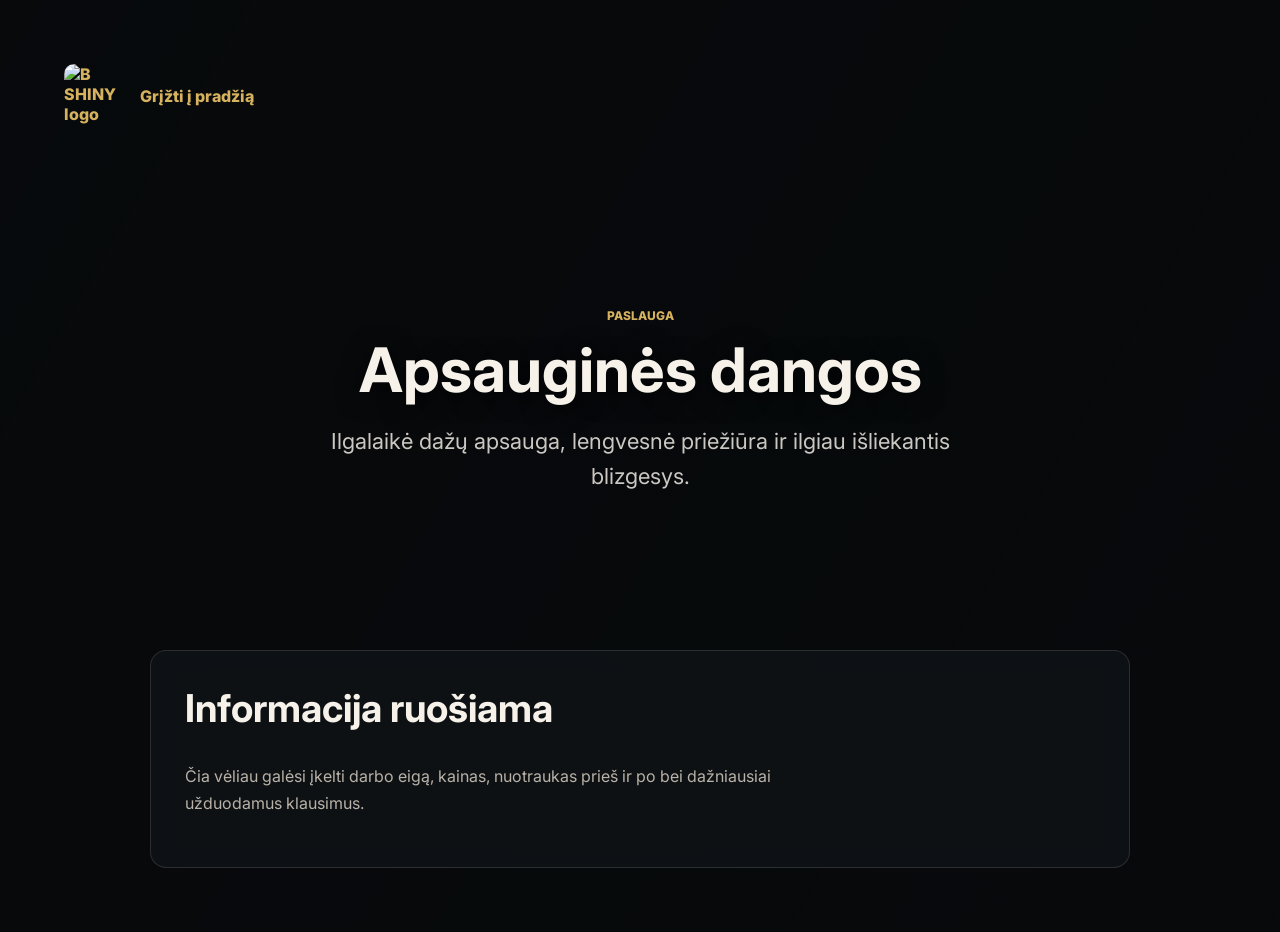
==== paslaugos/apsaugines-dangos/index.html @ 485a10d2 "Add protective coatings service page" ====
<!doctype html>
<html lang="lt">
<head>
  <meta charset="utf-8">
  <meta name="viewport" content="width=device-width, initial-scale=1">
  <title>Apsauginės dangos | B SHINY</title>
  <meta name="description" content="B SHINY apsauginių dangų paslaugos puslapio bazinė struktūra.">
  <link rel="preconnect" href="https://fonts.googleapis.com">
  <link rel="preconnect" href="https://fonts.gstatic.com" crossorigin>
  <link href="https://fonts.googleapis.com/css2?family=Inter:wght@400;500;600;700;800&display=swap" rel="stylesheet">
  <link rel="stylesheet" href="../../styles.css?v=service-cards-pages">
</head>
<body>
  <main class="detail-page">
    <a class="detail-brand" href="../../">
      <img src="https://assets.zyrosite.com/cdn-cgi/image/format=auto,w=168,fit=crop,q=95/mnlEZKXp9aH1vW74/logo-AMqwXqqlKJUe2yqj.png" alt="B SHINY logo">
      <span>Grįžti į pradžią</span>
    </a>
    <section class="detail-hero">
      <p class="eyebrow">PASLAUGA</p>
      <h1>Apsauginės dangos</h1>
      <p>Ilgalaikė dažų apsauga, lengvesnė priežiūra ir ilgiau išliekantis blizgesys.</p>
    </section>
    <section class="detail-placeholder">
      <h2>Informacija ruošiama</h2>
      <p>Čia vėliau galėsi įkelti darbo eigą, kainas, nuotraukas prieš ir po bei dažniausiai užduodamus klausimus.</p>
    </section>
  </main>
</body>
</html>
---- styles.css ----
:root {
  --bg: #07090b;
  --panel: #101418;
  --panel-2: #161b20;
  --text: #f6f2ea;
  --muted: #b9b2a8;
  --line: rgba(255, 255, 255, 0.12);
  --accent: #d6b25e;
  --accent-2: #63c0b4;
  --danger: #b64d43;
  --max: 1180px;
  --radius: 16px;
  --radius-sm: 10px;
}

* {
  box-sizing: border-box;
}

html {
  scroll-behavior: smooth;
}

body {
  margin: 0;
  background: var(--bg);
  color: var(--text);
  font-family: Inter, Arial, sans-serif;
}

img {
  display: block;
  max-width: 100%;
}

a {
  color: inherit;
  text-decoration: none;
}

.site-header {
  position: fixed;
  z-index: 20;
  top: 0;
  left: 0;
  right: 0;
  display: grid;
  grid-template-columns: auto 1fr auto;
  align-items: center;
  gap: 32px;
  padding: 10px clamp(18px, 4vw, 48px);
  background: rgba(7, 9, 11, 0.72);
  border-bottom: 1px solid var(--line);
  backdrop-filter: blur(18px);
}

.brand {
  display: inline-flex;
  align-items: center;
  gap: 12px;
  min-width: 0;
}

.brand-logo {
  width: 88px;
  height: 88px;
  object-fit: contain;
  border-radius: var(--radius-sm);
}

.brand strong,
.brand small {
  display: block;
}

.brand small {
  color: var(--muted);
  font-size: 13.5px;
  line-height: 1.25;
}

.site-nav {
  justify-self: center;
  display: flex;
  align-items: center;
  gap: 34px;
  color: rgba(246, 242, 234, 0.82);
  font-size: 15.5px;
  font-weight: 600;
}

.site-nav a:hover,
.site-footer a:hover {
  color: var(--accent);
}

.header-cta {
  display: inline-flex;
  align-items: center;
  justify-content: center;
  min-height: 42px;
  padding: 0 18px;
  border: 1px solid rgba(246, 242, 234, 0.3);
  border-radius: var(--radius-sm);
  color: var(--accent);
  font-size: 14px;
  font-weight: 700;
}

.nav-toggle {
  display: none;
}

.header-tagline {
  position: fixed;
  z-index: 30;
  top: 118px;
  left: clamp(20px, 5vw, 64px);
  margin: 0;
  color: var(--accent);
  font-size: 12px;
  font-weight: 800;
  letter-spacing: 0;
  line-height: 1.3;
  text-shadow: 0 2px 12px rgba(0, 0, 0, 0.82);
  text-transform: uppercase;
}

.hero {
  position: relative;
  min-height: calc(100vh + 72px);
  display: block;
  padding: 150px clamp(20px, 5vw, 64px) 58px;
  overflow: hidden;
}

.hero-media,
.hero-overlay {
  position: absolute;
  inset: 0;
}

.hero-media img {
  width: 100%;
  height: 100%;
  object-fit: cover;
  object-position: center;
  transform: scale(1.02);
}

.hero-overlay {
  background:
    linear-gradient(90deg, rgba(7, 9, 11, 0.96) 0%, rgba(7, 9, 11, 0.68) 40%, rgba(7, 9, 11, 0.16) 72%),
    linear-gradient(0deg, rgba(7, 9, 11, 0.92) 0%, rgba(7, 9, 11, 0.12) 46%, rgba(7, 9, 11, 0.7) 100%);
}

.hero-content {
  position: absolute;
  z-index: 2;
  top: 38vh;
  left: 50%;
  width: min(1180px, calc(100% - 48px));
  max-width: none;
  margin: 0;
  text-align: center;
  transform: translate(-50%, -50%);
}

.eyebrow {
  margin: 0 0 14px;
  color: var(--accent);
  font-size: 12px;
  font-weight: 800;
  letter-spacing: 0;
  text-transform: uppercase;
}

h1,
h2,
h3,
p {
  margin-top: 0;
}

h1 {
  max-width: 1160px;
  margin: 0 auto 22px;
  font-size: clamp(36px, 4.8vw, 64px);
  line-height: 1.06;
  text-shadow: 0 4px 24px rgba(0, 0, 0, 0.72);
}

.hero-copy {
  max-width: 620px;
  color: rgba(246, 242, 234, 0.82);
  font-size: clamp(17px, 2vw, 21px);
  line-height: 1.6;
}

.hero-actions,
.contact-actions {
  display: flex;
  flex-wrap: wrap;
  gap: 12px;
  margin-top: 28px;
}

.hero-actions {
  position: absolute;
  z-index: 2;
  top: calc(100vh - 132px);
  left: 50%;
  justify-content: center;
  width: min(680px, calc(100% - 40px));
  margin-top: 0;
  transform: translateX(-50%);
}

.button {
  display: inline-flex;
  align-items: center;
  justify-content: center;
  min-height: 50px;
  padding: 0 22px;
  border: 1px solid var(--line);
  border-radius: var(--radius-sm);
  font-weight: 800;
}

.button.primary {
  border-color: var(--accent);
  background: var(--accent);
  color: #15110a;
}

.button.ghost {
  background: rgba(7, 9, 11, 0.24);
  color: var(--text);
}

.trust-strip {
  display: grid;
  grid-template-columns: repeat(4, 1fr);
  border-top: 1px solid var(--line);
  border-bottom: 1px solid var(--line);
  background: #0c1014;
  overflow: hidden;
}

.trust-card {
  position: relative;
  min-height: 118px;
  padding: 24px clamp(18px, 3vw, 34px);
  overflow: hidden;
  background: transparent;
  border: 0;
  border-right: 1px solid var(--line);
  color: var(--text);
  cursor: pointer;
  font: inherit;
  text-align: center;
  isolation: isolate;
}

.trust-card::before {
  position: absolute;
  inset: 0;
  z-index: -1;
  background: rgba(7, 9, 11, 0.54);
  opacity: 0;
  backdrop-filter: blur(5px);
  content: "";
  transition: opacity 380ms ease;
}

.trust-title,
.trust-reveal {
  position: absolute;
  inset: 0;
  display: grid;
  place-items: center;
  padding: 24px;
  font-weight: 800;
  line-height: 1.35;
  transition:
    opacity 380ms ease,
    transform 380ms ease;
}

.trust-title {
  color: var(--text);
  font-size: clamp(16px, 1.45vw, 20px);
}

.trust-reveal {
  color: var(--accent);
  font-size: clamp(15px, 1.25vw, 18px);
  opacity: 0;
  transform: translateY(10px);
}

.trust-card:hover::before,
.trust-card:focus-visible::before,
.trust-card:active::before {
  opacity: 1;
}

.trust-card:hover .trust-title,
.trust-card:focus-visible .trust-title,
.trust-card:active .trust-title {
  opacity: 0;
  transform: translateY(-10px);
}

.trust-card:hover .trust-reveal,
.trust-card:focus-visible .trust-reveal,
.trust-card:active .trust-reveal {
  opacity: 1;
  transform: translateY(0);
}

.trust-card:focus-visible {
  outline: 1px solid rgba(214, 178, 94, 0.78);
  outline-offset: -8px;
}

.section,
.work-band,
.cta-band {
  max-width: var(--max);
  margin: 0 auto;
  padding: 92px 24px;
}

.section-heading {
  max-width: 680px;
}

.section-heading h2 {
  margin-bottom: 0;
  font-size: clamp(34px, 4.4vw, 62px);
  line-height: 1.05;
}

.intro {
  display: grid;
  grid-template-columns: minmax(0, 1.05fr) minmax(280px, 0.78fr);
  gap: clamp(44px, 8vw, 116px);
  align-items: start;
  padding-top: 112px;
  padding-bottom: 112px;
}

.intro-copy {
  color: var(--muted);
  font-size: clamp(17px, 1.4vw, 19px);
  line-height: 1.78;
}

.intro-copy p + p {
  margin-top: 22px;
}

.service-grid {
  display: grid;
  grid-template-columns: repeat(4, minmax(0, 1fr));
  gap: 16px;
  margin-top: 44px;
}

.services-heading {
  display: flex;
  align-items: center;
  justify-content: center;
  gap: 18px;
  text-align: center;
}

.services-heading img {
  width: 70px;
  height: 70px;
  object-fit: contain;
  border-radius: var(--radius-sm);
}

.services-heading p {
  margin: 0;
  color: var(--accent);
  font-size: clamp(34px, 5vw, 66px);
  font-weight: 800;
  letter-spacing: 0;
  line-height: 1;
}

.service-card {
  position: relative;
  min-height: 390px;
  overflow: hidden;
  background: var(--panel) center / cover no-repeat;
  border: 1px solid var(--line);
  border-radius: var(--radius);
  isolation: isolate;
}

.service-polish {
  background-image: url("https://assets.zyrosite.com/cdn-cgi/image/format=auto,w=600,h=496,fit=crop/mnlEZKXp9aH1vW74/img_20210610_123830-mjExLx34z0sOP2XZ.jpg");
}

.service-interior {
  background-image: url("https://assets.zyrosite.com/cdn-cgi/image/format=auto,w=600,h=624,fit=crop/mnlEZKXp9aH1vW74/passat-Awv5EqpQqXhrgRe7.jpeg");
}

.service-headlights {
  background-image: url("https://assets.zyrosite.com/cdn-cgi/image/format=auto,w=568,h=590,fit=crop/mnlEZKXp9aH1vW74/262499791_223498613261048_5002474554644176755_n-A85lqLX6vXiy23pJ.jpeg");
}

.service-coating {
  background-image: url("https://assets.zyrosite.com/cdn-cgi/image/format=auto,w=496,h=624,fit=crop/mnlEZKXp9aH1vW74/ford-mustang-YNqo9eyb6gC9GEKW.jpeg");
}

.service-card::before,
.service-card::after {
  position: absolute;
  inset: 0;
  content: "";
  transition:
    opacity 420ms ease,
    backdrop-filter 420ms ease,
    transform 420ms ease;
}

.service-card::before {
  z-index: -2;
  background: inherit;
  transform: scale(1.01);
}

.service-card::after {
  z-index: -1;
  background:
    linear-gradient(180deg, rgba(7, 9, 11, 0.12), rgba(7, 9, 11, 0.88)),
    rgba(7, 9, 11, 0.16);
}

.service-card:hover::before,
.service-card:focus-within::before {
  transform: scale(1.05);
}

.service-card:hover::after,
.service-card:focus-within::after {
  background:
    linear-gradient(180deg, rgba(7, 9, 11, 0.32), rgba(7, 9, 11, 0.9)),
    rgba(7, 9, 11, 0.28);
  backdrop-filter: blur(4px);
}

.service-card-content {
  position: absolute;
  inset: 0;
  display: flex;
  flex-direction: column;
  justify-content: flex-end;
  padding: 26px;
  text-align: center;
}

.service-card h3 {
  margin: 0;
  font-size: clamp(23px, 2vw, 30px);
  line-height: 1.08;
  text-shadow: 0 3px 18px rgba(0, 0, 0, 0.72);
}

.service-card p {
  max-width: 330px;
  margin: 18px auto 0;
  color: rgba(246, 242, 234, 0.86);
  font-size: 15px;
  line-height: 1.55;
  opacity: 0;
  transform: translateY(10px);
  transition:
    opacity 380ms ease,
    transform 380ms ease;
}

.service-card a {
  display: inline-flex;
  align-items: center;
  justify-content: center;
  align-self: center;
  min-height: 42px;
  margin-top: 22px;
  padding: 0 18px;
  border: 1px solid rgba(214, 178, 94, 0.68);
  border-radius: var(--radius-sm);
  background: rgba(7, 9, 11, 0.36);
  color: var(--accent);
  font-weight: 800;
  opacity: 0;
  transform: translateY(10px);
  transition:
    opacity 380ms ease,
    transform 380ms ease,
    background 380ms ease;
}

.service-card:hover p,
.service-card:hover a,
.service-card:focus-within p,
.service-card:focus-within a {
  opacity: 1;
  transform: translateY(0);
}

.service-card a:hover,
.service-card a:focus-visible {
  background: rgba(214, 178, 94, 0.16);
}

.work-band {
  max-width: none;
  background: #0d1115;
}

.work-band .section-heading,
.work-grid {
  max-width: var(--max);
  margin-left: auto;
  margin-right: auto;
}

.work-grid {
  display: grid;
  grid-template-columns: 0.9fr 1.2fr 0.9fr;
  gap: 16px;
  margin-top: 40px;
}

figure {
  margin: 0;
  background: var(--panel);
  border: 1px solid var(--line);
  border-radius: var(--radius);
  overflow: hidden;
}

figure img {
  width: 100%;
  height: 430px;
  object-fit: cover;
}

figcaption {
  padding: 16px 18px;
  color: var(--text);
  font-weight: 800;
}

.price-grid {
  display: grid;
  grid-template-columns: repeat(3, 1fr);
  gap: 14px;
  margin-top: 38px;
}

.price-grid article {
  padding: 28px;
  background: var(--panel);
  border: 1px solid var(--line);
  border-radius: var(--radius);
}

.price-grid .highlight {
  border-color: rgba(214, 178, 94, 0.64);
  background: linear-gradient(180deg, rgba(214, 178, 94, 0.15), rgba(16, 20, 24, 1));
}

.price {
  margin: 16px 0;
  color: var(--accent);
  font-size: 30px;
  font-weight: 800;
}

.price-grid p:not(.price) {
  color: var(--muted);
  line-height: 1.6;
}

.cta-band {
  display: grid;
  grid-template-columns: 1fr auto;
  gap: 28px;
  align-items: center;
  margin-bottom: 42px;
  background: linear-gradient(135deg, #15191f, #0b0e11);
  border: 1px solid var(--line);
  border-radius: var(--radius);
}

.cta-band h2 {
  max-width: 720px;
  margin-bottom: 16px;
  font-size: clamp(32px, 5vw, 64px);
  line-height: 1.02;
}

.cta-band p:not(.eyebrow) {
  max-width: 620px;
  color: var(--muted);
  line-height: 1.6;
}

.site-footer {
  display: flex;
  justify-content: space-between;
  gap: 20px;
  padding: 28px clamp(20px, 5vw, 64px);
  color: var(--muted);
  border-top: 1px solid var(--line);
}

.detail-page {
  min-height: 100vh;
  padding: clamp(28px, 5vw, 64px);
  background:
    linear-gradient(120deg, rgba(7, 9, 11, 0.96), rgba(7, 9, 11, 0.72)),
    url("https://assets.zyrosite.com/cdn-cgi/image/format=auto,w=1440,fit=crop/mnlEZKXp9aH1vW74/315553811_439086451726710_9005575462549274197_n-AzGOVlnxE9F5oOne.jpeg") center / cover fixed;
}

.detail-brand {
  display: inline-flex;
  align-items: center;
  gap: 12px;
  color: var(--accent);
  font-weight: 800;
}

.detail-brand img {
  width: 64px;
  height: 64px;
  object-fit: contain;
  border-radius: var(--radius-sm);
}

.detail-hero,
.detail-placeholder {
  max-width: 980px;
  margin: 0 auto;
}

.detail-hero {
  display: grid;
  min-height: 58vh;
  align-content: center;
  padding: 80px 0 56px;
  text-align: center;
}

.detail-hero h1 {
  max-width: 920px;
}

.detail-hero p:not(.eyebrow) {
  max-width: 720px;
  margin: 0 auto;
  color: rgba(246, 242, 234, 0.82);
  font-size: clamp(18px, 2vw, 22px);
  line-height: 1.6;
}

.detail-placeholder {
  padding: 34px;
  background: rgba(16, 20, 24, 0.78);
  border: 1px solid var(--line);
  border-radius: var(--radius);
  backdrop-filter: blur(12px);
}

.detail-placeholder h2 {
  font-size: clamp(28px, 3vw, 42px);
}

.detail-placeholder p {
  max-width: 680px;
  color: var(--muted);
  line-height: 1.7;
}

@media (max-width: 980px) {
  .site-header {
    grid-template-columns: auto auto;
    padding-top: 10px;
    padding-bottom: 10px;
  }

  .header-cta {
    display: none;
  }

  .nav-toggle {
    justify-self: end;
    display: grid;
    gap: 6px;
    width: 44px;
    height: 44px;
    place-content: center;
    background: transparent;
    border: 1px solid var(--line);
    border-radius: var(--radius-sm);
  }

  .nav-toggle span {
    width: 20px;
    height: 2px;
    background: var(--text);
  }

  .site-nav {
    grid-column: 1 / -1;
    justify-self: stretch;
    display: none;
    flex-direction: column;
    align-items: flex-start;
    gap: 18px;
    padding: 18px 0 4px;
    font-size: 15px;
  }

  .site-nav.is-open {
    display: flex;
  }

  .hero {
    min-height: calc(100vh + 88px);
  }

  .trust-strip,
  .service-grid,
  .price-grid {
    grid-template-columns: repeat(2, 1fr);
  }

  .service-card {
    min-height: 360px;
  }

  .intro,
  .cta-band {
    grid-template-columns: 1fr;
  }

  .work-grid {
    grid-template-columns: 1fr;
  }

  figure img {
    height: 360px;
  }
}

@media (max-width: 640px) {
  .brand {
    gap: 10px;
  }

  .brand-logo {
    width: 70px;
    height: 70px;
  }

  .brand small {
    max-width: 150px;
    font-size: 12px;
  }

  .header-tagline {
    top: 104px;
    max-width: calc(100vw - 36px);
    font-size: 11px;
  }

  .hero {
    min-height: calc(100vh + 96px);
    padding-top: 122px;
  }

  .hero-content {
    top: 38vh;
    width: calc(100% - 32px);
  }

  h1 {
    max-width: 520px;
    font-size: clamp(31px, 10vw, 42px);
    line-height: 1.08;
  }

  .hero-actions {
    top: calc(100vh - 148px);
    width: calc(100% - 36px);
  }

  .hero-overlay {
    background:
      linear-gradient(0deg, rgba(7, 9, 11, 0.96) 0%, rgba(7, 9, 11, 0.42) 52%, rgba(7, 9, 11, 0.74) 100%);
  }

  .hero-actions,
  .contact-actions {
    flex-direction: column;
  }

  .button {
    width: 100%;
  }

  .trust-strip,
  .service-grid,
  .price-grid {
    grid-template-columns: 1fr;
  }

  .services-heading {
    gap: 12px;
  }

  .services-heading img {
    width: 54px;
    height: 54px;
  }

  .service-card {
    min-height: 330px;
  }

  .service-card p,
  .service-card a {
    opacity: 1;
    transform: none;
  }

  .trust-card {
    display: grid;
    gap: 8px;
    place-items: center;
    min-height: 96px;
  }

  .trust-title,
  .trust-reveal {
    position: static;
    padding: 0;
    opacity: 1;
    transform: none;
  }

  .trust-title {
    font-size: 16px;
  }

  .trust-reveal {
    font-size: 13px;
    font-weight: 700;
  }

  .intro {
    gap: 30px;
    padding-top: 76px;
    padding-bottom: 76px;
  }

  .section,
  .work-band,
  .cta-band {
    padding: 68px 18px;
  }

  .site-footer {
    flex-direction: column;
  }
}
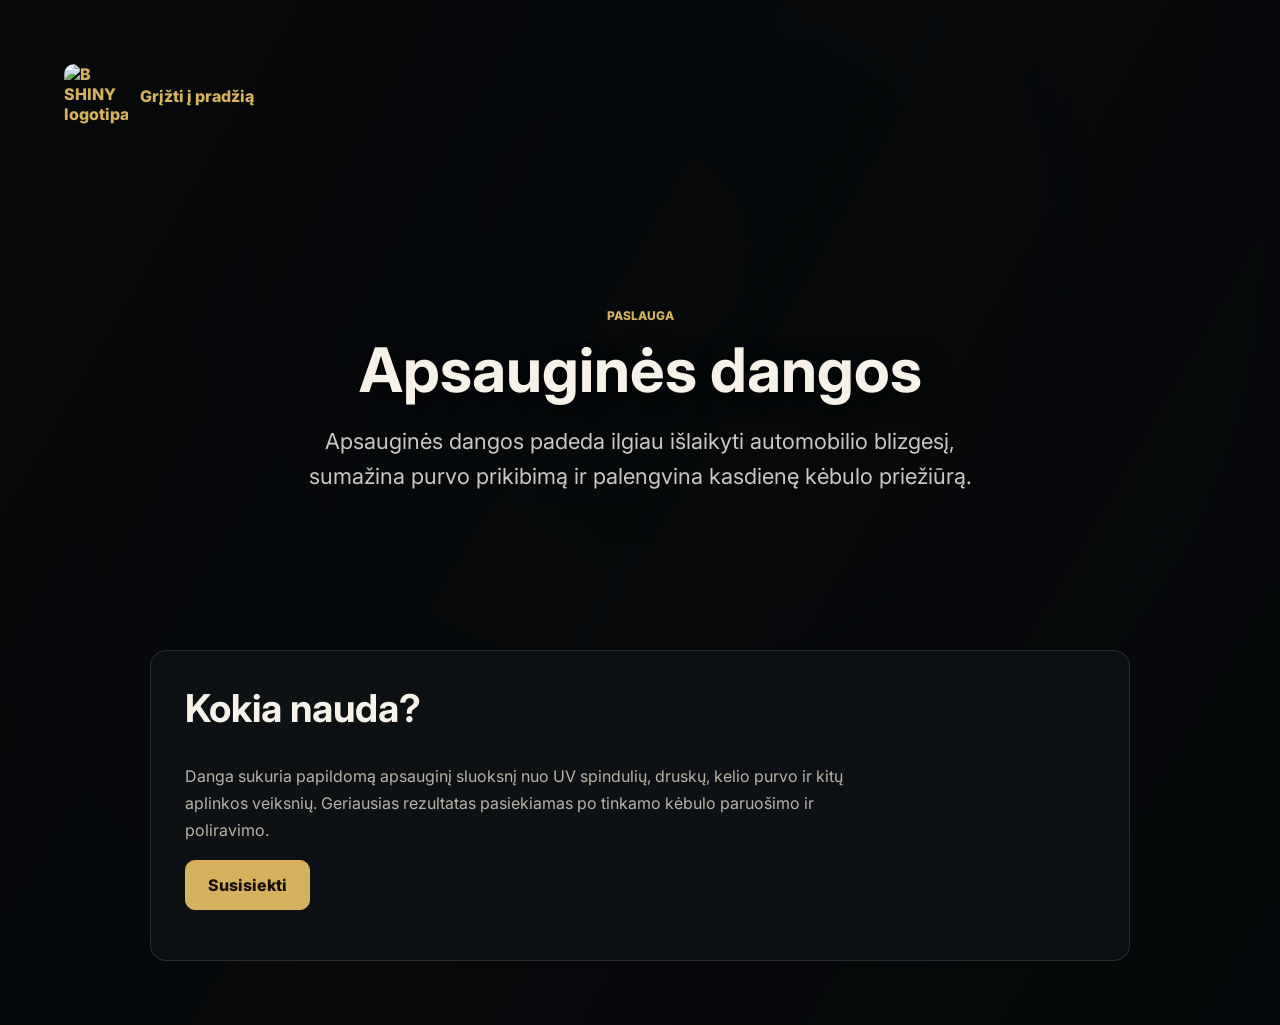
==== commit 4464692c: "Improve protective coatings service page" ====
--- a/paslaugos/apsaugines-dangos/index.html
+++ b/paslaugos/apsaugines-dangos/index.html
@@ -3,27 +3,29 @@
 <head>
   <meta charset="utf-8">
   <meta name="viewport" content="width=device-width, initial-scale=1">
-  <title>Apsauginės dangos | B SHINY</title>
-  <meta name="description" content="B SHINY apsauginių dangų paslaugos puslapio bazinė struktūra.">
+  <title>Apsauginės dangos Klaipėdoje | B SHINY</title>
+  <meta name="description" content="B SHINY apsauginės dangos Klaipėdoje: ilgalaikė dažų apsauga, lengvesnė priežiūra ir ilgiau išliekantis automobilio blizgesys.">
+  <link rel="canonical" href="https://evenga123.github.io/B-shiny/paslaugos/apsaugines-dangos/">
   <link rel="preconnect" href="https://fonts.googleapis.com">
   <link rel="preconnect" href="https://fonts.gstatic.com" crossorigin>
   <link href="https://fonts.googleapis.com/css2?family=Inter:wght@400;500;600;700;800&display=swap" rel="stylesheet">
-  <link rel="stylesheet" href="../../styles.css?v=service-cards-pages">
+  <link rel="stylesheet" href="../../styles.css?v=service-pages-2">
 </head>
 <body>
   <main class="detail-page">
     <a class="detail-brand" href="../../">
-      <img src="https://assets.zyrosite.com/cdn-cgi/image/format=auto,w=168,fit=crop,q=95/mnlEZKXp9aH1vW74/logo-AMqwXqqlKJUe2yqj.png" alt="B SHINY logo">
+      <img src="https://assets.zyrosite.com/cdn-cgi/image/format=auto,w=168,fit=crop,q=95/mnlEZKXp9aH1vW74/logo-AMqwXqqlKJUe2yqj.png" width="64" height="64" alt="B SHINY logotipas">
       <span>Grįžti į pradžią</span>
     </a>
     <section class="detail-hero">
       <p class="eyebrow">PASLAUGA</p>
       <h1>Apsauginės dangos</h1>
-      <p>Ilgalaikė dažų apsauga, lengvesnė priežiūra ir ilgiau išliekantis blizgesys.</p>
+      <p>Apsauginės dangos padeda ilgiau išlaikyti automobilio blizgesį, sumažina purvo prikibimą ir palengvina kasdienę kėbulo priežiūrą.</p>
     </section>
     <section class="detail-placeholder">
-      <h2>Informacija ruošiama</h2>
-      <p>Čia vėliau galėsi įkelti darbo eigą, kainas, nuotraukas prieš ir po bei dažniausiai užduodamus klausimus.</p>
+      <h2>Kokia nauda?</h2>
+      <p>Danga sukuria papildomą apsauginį sluoksnį nuo UV spindulių, druskų, kelio purvo ir kitų aplinkos veiksnių. Geriausias rezultatas pasiekiamas po tinkamo kėbulo paruošimo ir poliravimo.</p>
+      <p><a class="button primary" href="../../#kontaktai">Susisiekti</a></p>
     </section>
   </main>
 </body>
--- a/styles.css
+++ b/styles.css
@@ -18,14 +18,34 @@
 }
 
 html {
+  background: var(--bg);
   scroll-behavior: smooth;
 }
 
 body {
+  position: relative;
   margin: 0;
-  background: var(--bg);
+  background: var(--bg) url("assets/porsche-dark-bg.jpg") center / cover fixed;
   color: var(--text);
   font-family: Inter, Arial, sans-serif;
+  isolation: isolate;
+}
+
+body::before {
+  position: fixed;
+  inset: 0;
+  z-index: 0;
+  background:
+    radial-gradient(circle at 50% 28%, rgba(7, 9, 11, 0.28), rgba(7, 9, 11, 0.62) 54%, rgba(7, 9, 11, 0.78) 100%),
+    rgba(7, 9, 11, 0.34);
+  pointer-events: none;
+  content: "";
+}
+
+main,
+.site-footer {
+  position: relative;
+  z-index: 1;
 }
 
 img {
@@ -243,7 +263,7 @@
   grid-template-columns: repeat(4, 1fr);
   border-top: 1px solid var(--line);
   border-bottom: 1px solid var(--line);
-  background: #0c1014;
+  background: rgba(12, 16, 20, 0.76);
   overflow: hidden;
 }
 
@@ -327,6 +347,7 @@
 .section,
 .work-band,
 .cta-band {
+  position: relative;
   max-width: var(--max);
   margin: 0 auto;
   padding: 92px 24px;
@@ -372,13 +393,13 @@
   display: flex;
   align-items: center;
   justify-content: center;
-  gap: 18px;
+  gap: 20px;
   text-align: center;
 }
 
 .services-heading img {
-  width: 70px;
-  height: 70px;
+  width: 92px;
+  height: 92px;
   object-fit: contain;
   border-radius: var(--radius-sm);
 }
@@ -386,7 +407,7 @@
 .services-heading p {
   margin: 0;
   color: var(--accent);
-  font-size: clamp(34px, 5vw, 66px);
+  font-size: clamp(30px, 4.1vw, 52px);
   font-weight: 800;
   letter-spacing: 0;
   line-height: 1;
@@ -521,7 +542,7 @@
 
 .work-band {
   max-width: none;
-  background: #0d1115;
+  background: rgba(13, 17, 21, 0.76);
 }
 
 .work-band .section-heading,
@@ -567,14 +588,14 @@
 
 .price-grid article {
   padding: 28px;
-  background: var(--panel);
+  background: rgba(16, 20, 24, 0.82);
   border: 1px solid var(--line);
   border-radius: var(--radius);
 }
 
 .price-grid .highlight {
   border-color: rgba(214, 178, 94, 0.64);
-  background: linear-gradient(180deg, rgba(214, 178, 94, 0.15), rgba(16, 20, 24, 1));
+  background: linear-gradient(180deg, rgba(214, 178, 94, 0.15), rgba(16, 20, 24, 0.82));
 }
 
 .price {
@@ -587,6 +608,114 @@
 .price-grid p:not(.price) {
   color: var(--muted);
   line-height: 1.6;
+}
+
+.faq-section {
+  padding-top: 48px;
+}
+
+.faq-heading {
+  margin-left: auto;
+  margin-right: auto;
+  text-align: center;
+}
+
+.faq-heading h2 {
+  max-width: 820px;
+  margin-left: auto;
+  margin-right: auto;
+}
+
+.faq-list {
+  display: grid;
+  gap: 12px;
+  max-width: 940px;
+  margin: 42px auto 0;
+}
+
+.faq-item {
+  overflow: hidden;
+  background: linear-gradient(135deg, rgba(16, 20, 24, 0.96), rgba(10, 13, 16, 0.96));
+  border: 1px solid var(--line);
+  border-radius: var(--radius);
+}
+
+.faq-question {
+  display: grid;
+  grid-template-columns: 1fr auto;
+  gap: 18px;
+  align-items: center;
+  width: 100%;
+  padding: 22px 24px;
+  background: transparent;
+  border: 0;
+  color: var(--text);
+  cursor: pointer;
+  font: inherit;
+  font-size: clamp(17px, 1.6vw, 21px);
+  font-weight: 800;
+  line-height: 1.35;
+  text-align: left;
+}
+
+.faq-question:hover,
+.faq-question:focus-visible {
+  color: var(--accent);
+}
+
+.faq-question:focus-visible {
+  outline: 1px solid rgba(214, 178, 94, 0.75);
+  outline-offset: -8px;
+}
+
+.faq-icon {
+  position: relative;
+  width: 24px;
+  height: 24px;
+  border: 1px solid rgba(214, 178, 94, 0.58);
+  border-radius: 50%;
+  flex: 0 0 auto;
+}
+
+.faq-icon::before,
+.faq-icon::after {
+  position: absolute;
+  top: 50%;
+  left: 50%;
+  width: 10px;
+  height: 2px;
+  background: var(--accent);
+  border-radius: 999px;
+  content: "";
+  transform: translate(-50%, -50%);
+  transition: transform 260ms ease;
+}
+
+.faq-icon::after {
+  transform: translate(-50%, -50%) rotate(90deg);
+}
+
+.faq-question[aria-expanded="true"] .faq-icon::after {
+  transform: translate(-50%, -50%) rotate(0deg);
+}
+
+.faq-answer {
+  max-height: 0;
+  overflow: hidden;
+  transition: max-height 420ms ease;
+}
+
+.faq-answer p {
+  max-width: 820px;
+  margin: 0;
+  padding: 0 24px 24px;
+  color: var(--muted);
+  font-size: 16px;
+  line-height: 1.72;
+}
+
+.faq-item.is-open {
+  border-color: rgba(214, 178, 94, 0.36);
 }
 
 .cta-band {
@@ -595,7 +724,7 @@
   gap: 28px;
   align-items: center;
   margin-bottom: 42px;
-  background: linear-gradient(135deg, #15191f, #0b0e11);
+  background: linear-gradient(135deg, rgba(21, 25, 31, 0.82), rgba(11, 14, 17, 0.82));
   border: 1px solid var(--line);
   border-radius: var(--radius);
 }
@@ -762,6 +891,10 @@
 }
 
 @media (max-width: 640px) {
+  body {
+    background-attachment: scroll;
+  }
+
   .brand {
     gap: 10px;
   }
@@ -824,12 +957,12 @@
   }
 
   .services-heading {
-    gap: 12px;
+    gap: 14px;
   }
 
   .services-heading img {
-    width: 54px;
-    height: 54px;
+    width: 68px;
+    height: 68px;
   }
 
   .service-card {
@@ -840,6 +973,24 @@
   .service-card a {
     opacity: 1;
     transform: none;
+  }
+
+  .faq-section {
+    padding-top: 44px;
+  }
+
+  .faq-list {
+    margin-top: 30px;
+  }
+
+  .faq-question {
+    gap: 14px;
+    padding: 19px 18px;
+  }
+
+  .faq-answer p {
+    padding: 0 18px 20px;
+    font-size: 15px;
   }
 
   .trust-card {
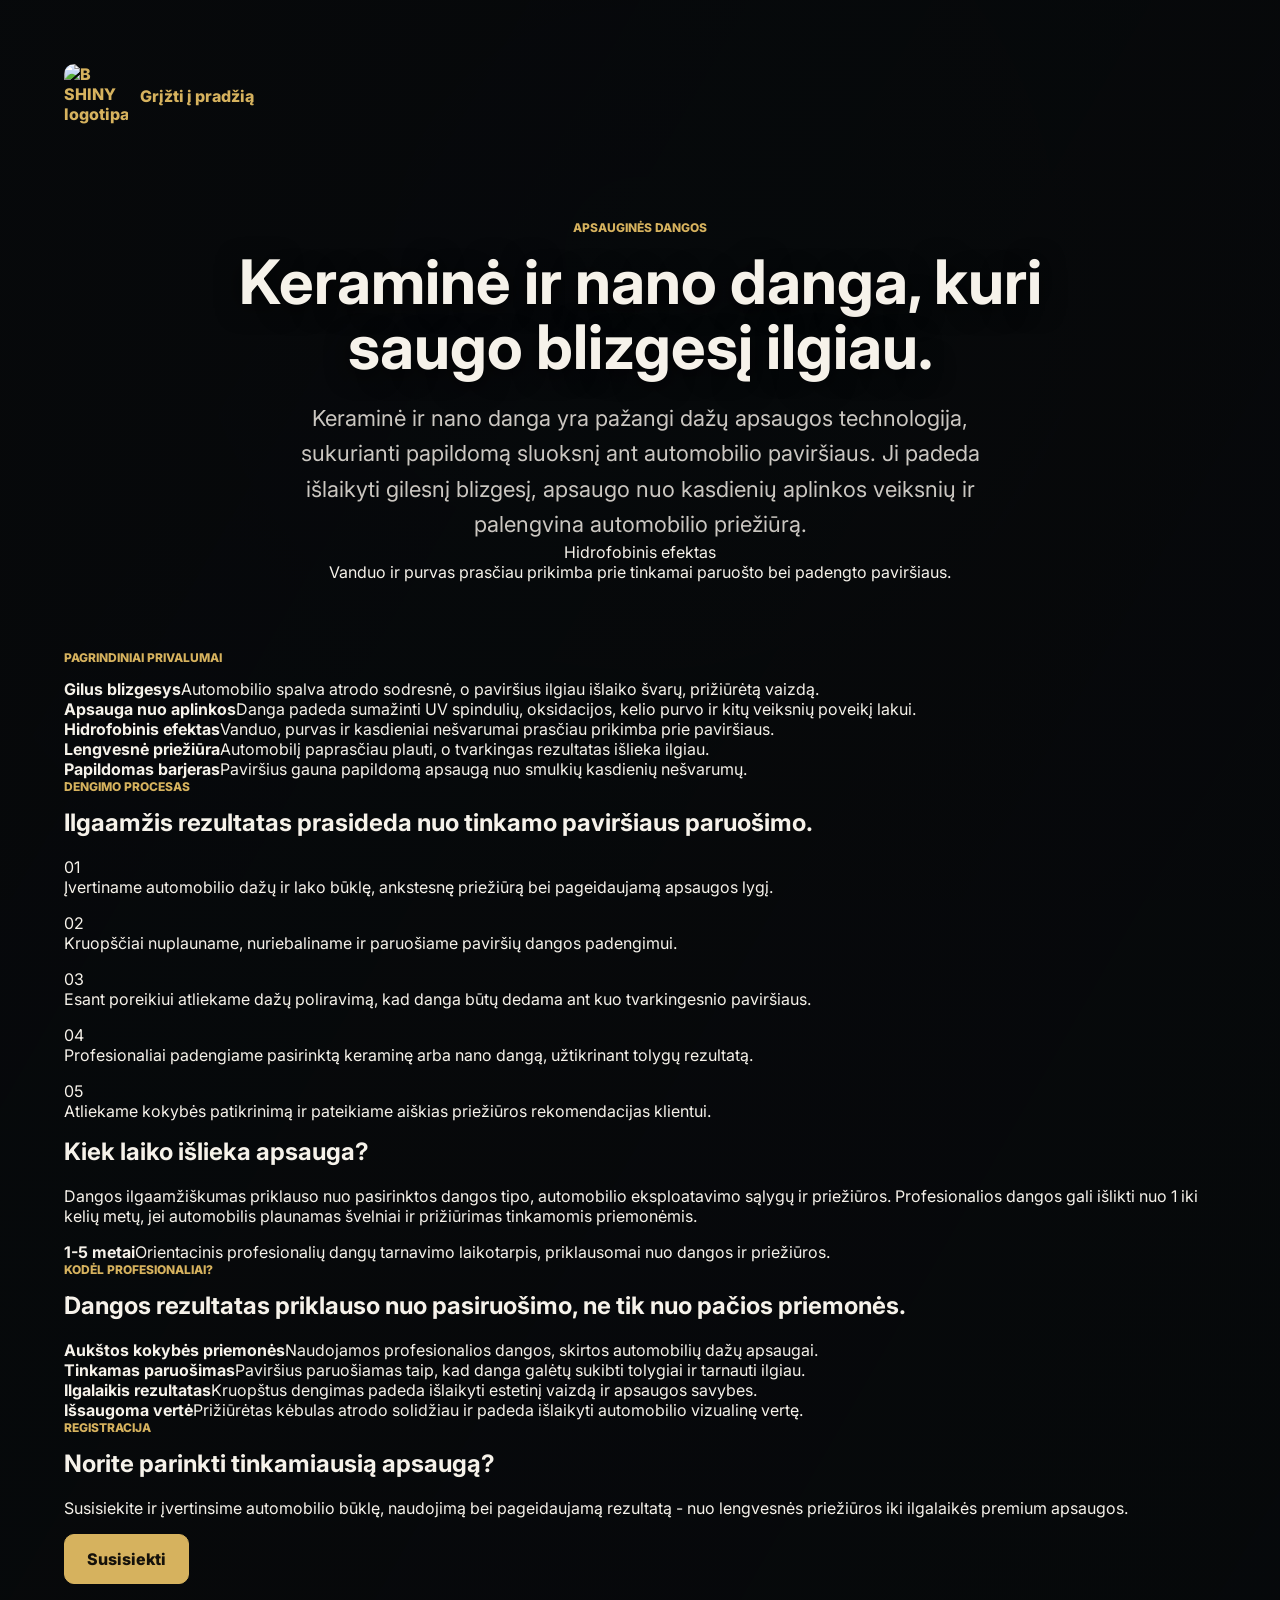
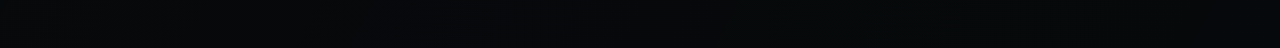
==== commit 1d092e7a: "Expand protective coatings service page" ====
--- a/paslaugos/apsaugines-dangos/index.html
+++ b/paslaugos/apsaugines-dangos/index.html
@@ -4,28 +4,85 @@
   <meta charset="utf-8">
   <meta name="viewport" content="width=device-width, initial-scale=1">
   <title>Apsauginės dangos Klaipėdoje | B SHINY</title>
-  <meta name="description" content="B SHINY apsauginės dangos Klaipėdoje: ilgalaikė dažų apsauga, lengvesnė priežiūra ir ilgiau išliekantis automobilio blizgesys.">
+  <meta name="description" content="Keraminė ir nano danga Klaipėdoje: ilgalaikė dažų apsauga, hidrofobinis efektas, gilesnis blizgesys ir lengvesnė automobilio priežiūra.">
   <link rel="canonical" href="https://evenga123.github.io/B-shiny/paslaugos/apsaugines-dangos/">
   <link rel="preconnect" href="https://fonts.googleapis.com">
   <link rel="preconnect" href="https://fonts.gstatic.com" crossorigin>
+  <link rel="preconnect" href="https://assets.zyrosite.com">
   <link href="https://fonts.googleapis.com/css2?family=Inter:wght@400;500;600;700;800&display=swap" rel="stylesheet">
   <link rel="stylesheet" href="../../styles.css?v=service-pages-2">
+  <link rel="stylesheet" href="service.css?v=coatings-1">
 </head>
 <body>
-  <main class="detail-page">
+  <main class="detail-page service-detail-page coating-detail-page">
     <a class="detail-brand" href="../../">
       <img src="https://assets.zyrosite.com/cdn-cgi/image/format=auto,w=168,fit=crop,q=95/mnlEZKXp9aH1vW74/logo-AMqwXqqlKJUe2yqj.png" width="64" height="64" alt="B SHINY logotipas">
       <span>Grįžti į pradžią</span>
     </a>
-    <section class="detail-hero">
-      <p class="eyebrow">PASLAUGA</p>
-      <h1>Apsauginės dangos</h1>
-      <p>Apsauginės dangos padeda ilgiau išlaikyti automobilio blizgesį, sumažina purvo prikibimą ir palengvina kasdienę kėbulo priežiūrą.</p>
+
+    <section class="detail-hero coating-hero reveal-block">
+      <div>
+        <p class="eyebrow">APSAUGINĖS DANGOS</p>
+        <h1>Keraminė ir nano danga, kuri saugo blizgesį ilgiau.</h1>
+        <p>Keraminė ir nano danga yra pažangi dažų apsaugos technologija, sukurianti papildomą sluoksnį ant automobilio paviršiaus. Ji padeda išlaikyti gilesnį blizgesį, apsaugo nuo kasdienių aplinkos veiksnių ir palengvina automobilio priežiūrą.</p>
+      </div>
+      <aside class="coating-visual" aria-label="Apsauginės dangos vizualinė zona">
+        <div class="coating-orb"><span>Hidrofobinis efektas</span></div>
+        <div class="coating-note">Vanduo ir purvas prasčiau prikimba prie tinkamai paruošto bei padengto paviršiaus.</div>
+      </aside>
     </section>
-    <section class="detail-placeholder">
-      <h2>Kokia nauda?</h2>
-      <p>Danga sukuria papildomą apsauginį sluoksnį nuo UV spindulių, druskų, kelio purvo ir kitų aplinkos veiksnių. Geriausias rezultatas pasiekiamas po tinkamo kėbulo paruošimo ir poliravimo.</p>
-      <p><a class="button primary" href="../../#kontaktai">Susisiekti</a></p>
+
+    <section class="coating-layout reveal-block">
+      <div class="coating-content">
+        <p class="eyebrow">PAGRINDINIAI PRIVALUMAI</p>
+        <div class="advantage-grid" aria-label="Keraminės ir nano dangos privalumai">
+          <article><strong>Gilus blizgesys</strong><span>Automobilio spalva atrodo sodresnė, o paviršius ilgiau išlaiko švarų, prižiūrėtą vaizdą.</span></article>
+          <article><strong>Apsauga nuo aplinkos</strong><span>Danga padeda sumažinti UV spindulių, oksidacijos, kelio purvo ir kitų veiksnių poveikį lakui.</span></article>
+          <article><strong>Hidrofobinis efektas</strong><span>Vanduo, purvas ir kasdieniai nešvarumai prasčiau prikimba prie paviršiaus.</span></article>
+          <article><strong>Lengvesnė priežiūra</strong><span>Automobilį paprasčiau plauti, o tvarkingas rezultatas išlieka ilgiau.</span></article>
+          <article><strong>Papildomas barjeras</strong><span>Paviršius gauna papildomą apsaugą nuo smulkių kasdienių nešvarumų.</span></article>
+        </div>
+
+        <div class="process-panel reveal-block">
+          <p class="eyebrow">DENGIMO PROCESAS</p>
+          <h2>Ilgaamžis rezultatas prasideda nuo tinkamo paviršiaus paruošimo.</h2>
+          <div class="step-list compact-steps">
+            <div><span>01</span><p>Įvertiname automobilio dažų ir lako būklę, ankstesnę priežiūrą bei pageidaujamą apsaugos lygį.</p></div>
+            <div><span>02</span><p>Kruopščiai nuplauname, nuriebaliname ir paruošiame paviršių dangos padengimui.</p></div>
+            <div><span>03</span><p>Esant poreikiui atliekame dažų poliravimą, kad danga būtų dedama ant kuo tvarkingesnio paviršiaus.</p></div>
+            <div><span>04</span><p>Profesionaliai padengiame pasirinktą keraminę arba nano dangą, užtikrinant tolygų rezultatą.</p></div>
+            <div><span>05</span><p>Atliekame kokybės patikrinimą ir pateikiame aiškias priežiūros rekomendacijas klientui.</p></div>
+          </div>
+        </div>
+      </div>
+
+      <aside class="coating-side-panel reveal-block">
+        <h2>Kiek laiko išlieka apsauga?</h2>
+        <p>Dangos ilgaamžiškumas priklauso nuo pasirinktos dangos tipo, automobilio eksploatavimo sąlygų ir priežiūros. Profesionalios dangos gali išlikti nuo 1 iki kelių metų, jei automobilis plaunamas švelniai ir prižiūrimas tinkamomis priemonėmis.</p>
+        <div class="duration-card"><strong>1-5 metai</strong><span>Orientacinis profesionalių dangų tarnavimo laikotarpis, priklausomai nuo dangos ir priežiūros.</span></div>
+      </aside>
+    </section>
+
+    <section class="why-panel reveal-block" aria-labelledby="why-coating-title">
+      <div>
+        <p class="eyebrow">KODĖL PROFESIONALIAI?</p>
+        <h2 id="why-coating-title">Dangos rezultatas priklauso nuo pasiruošimo, ne tik nuo pačios priemonės.</h2>
+      </div>
+      <div class="why-grid">
+        <article><strong>Aukštos kokybės priemonės</strong><span>Naudojamos profesionalios dangos, skirtos automobilių dažų apsaugai.</span></article>
+        <article><strong>Tinkamas paruošimas</strong><span>Paviršius paruošiamas taip, kad danga galėtų sukibti tolygiai ir tarnauti ilgiau.</span></article>
+        <article><strong>Ilgalaikis rezultatas</strong><span>Kruopštus dengimas padeda išlaikyti estetinį vaizdą ir apsaugos savybes.</span></article>
+        <article><strong>Išsaugoma vertė</strong><span>Prižiūrėtas kėbulas atrodo solidžiau ir padeda išlaikyti automobilio vizualinę vertę.</span></article>
+      </div>
+    </section>
+
+    <section class="detail-bottom-cta reveal-block">
+      <div>
+        <p class="eyebrow">REGISTRACIJA</p>
+        <h2>Norite parinkti tinkamiausią apsaugą?</h2>
+        <p>Susisiekite ir įvertinsime automobilio būklę, naudojimą bei pageidaujamą rezultatą - nuo lengvesnės priežiūros iki ilgalaikės premium apsaugos.</p>
+      </div>
+      <a class="button primary" href="../../#kontaktai">Susisiekti</a>
     </section>
   </main>
 </body>
